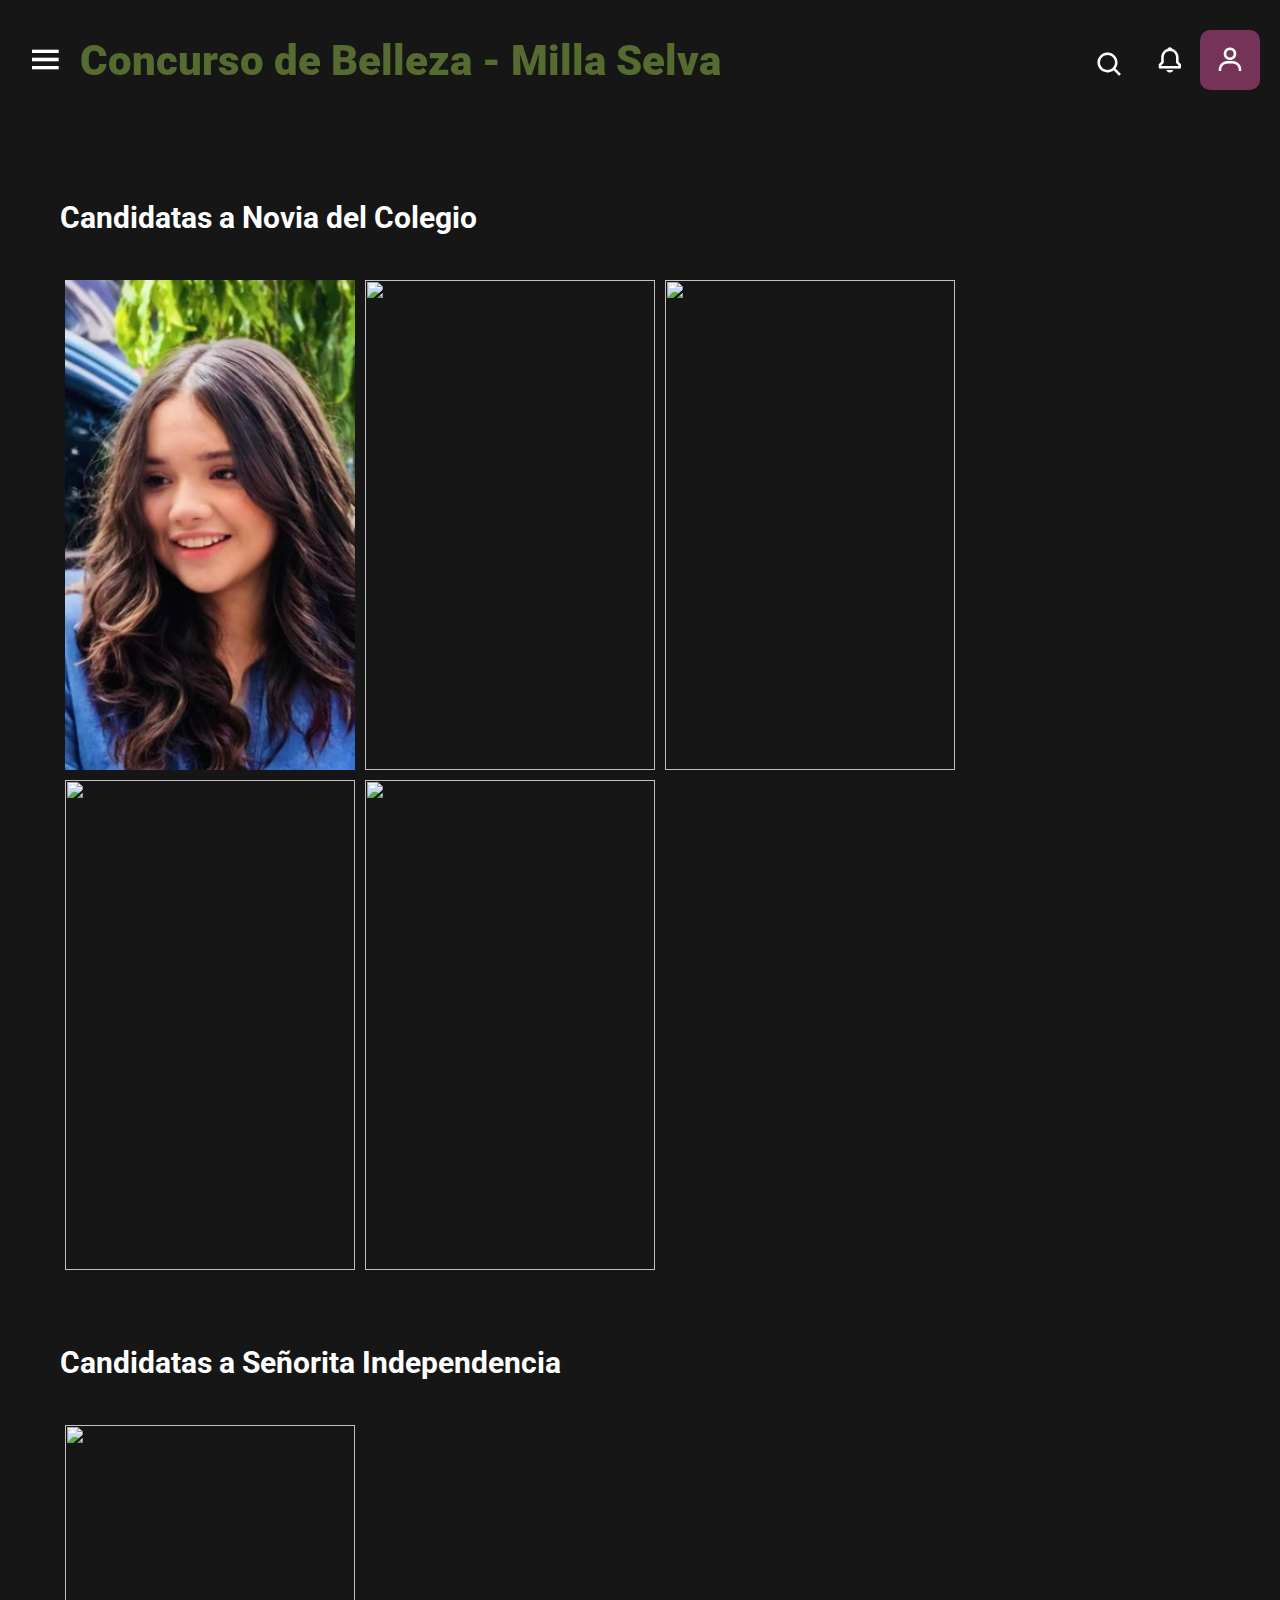
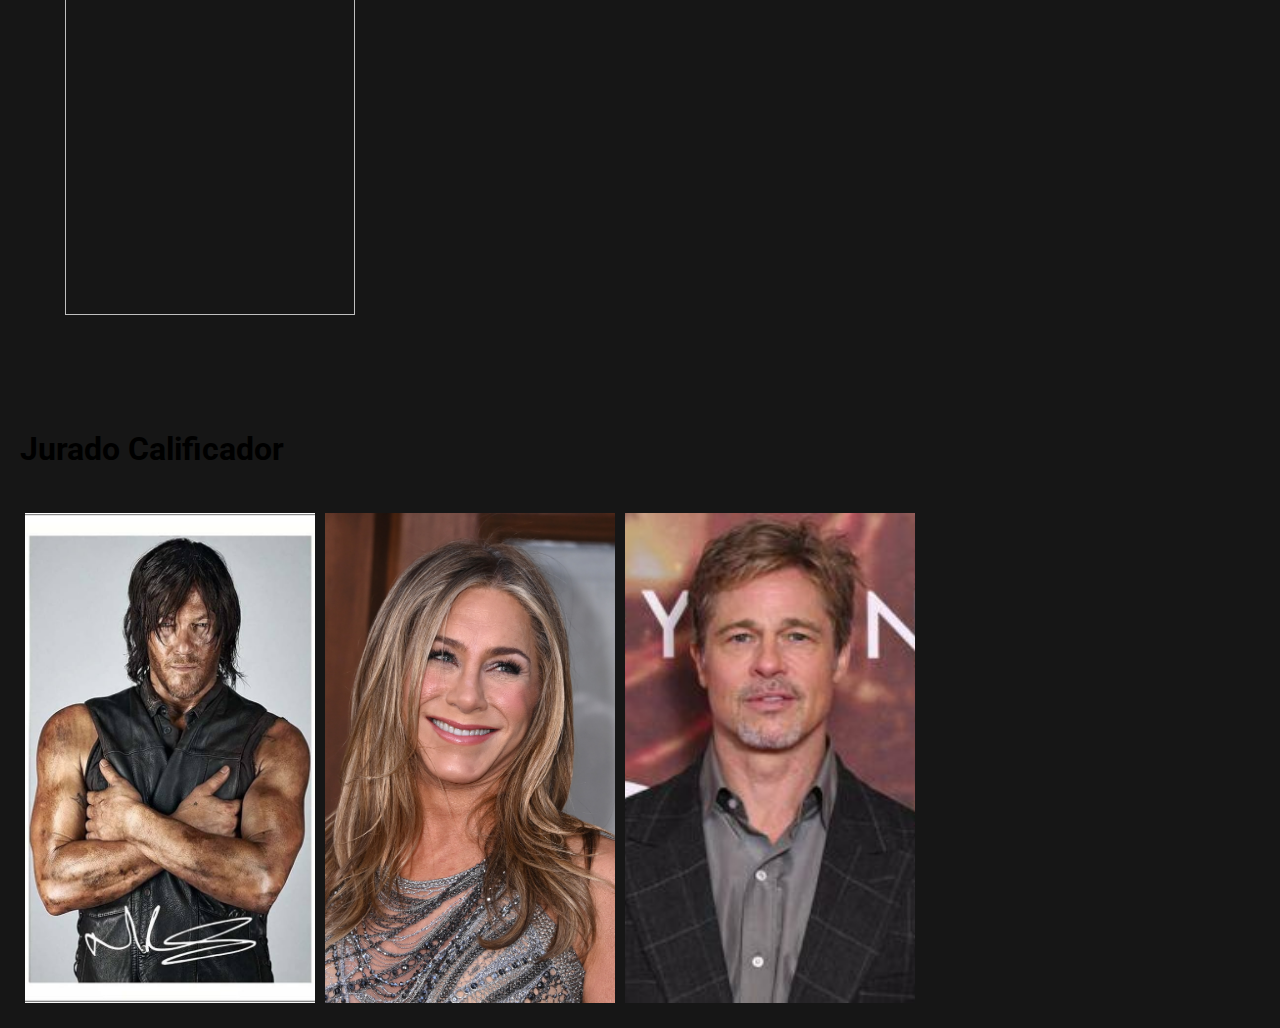
==== index.html @ 85952e96 "Add files via upload" ====
<!DOCTYPE html>
<html lang="en">

<head>
  <meta charset="UTF-8" />
  <meta http-equiv="X-UA-Compatible" content="IE=edge" />
  <meta name="viewport" content="width=device-width, initial-scale=1.0" />
  <title>Concurso de Belleza</title>
  <link rel="stylesheet" href="PagPrincipal.css" />
  <!-- Boxicons CSS -->
  <link flex href="https://unpkg.com/boxicons@2.1.4/css/boxicons.min.css" rel="stylesheet" />
  <script src="script.js" defer></script>
</head>

<body>
  <nav class="sidebar">
    <div class="menu_container">
      <div class="menu_items">
        <div class="menu">
          <i class="bx bx-menu" id="sidebar-open"></i>
        </div>
        <div class="logo_items flex">
          <!-- <span class="nav_image">
            <img src="IMG/Cine.png" alt="logo_img" /> 
          </span>-->
          <span class="logo_name">Concurso de Belleza - Milla Selva</span>

        </div>

      </div>
      <div class="rigth-items-nav">
        <div class="search">
          <input type="text" placeholder="Search..." class="search_box" />
          <!--  <span class="nav_image">
            <img src="IMG/Cine.png" alt="logo_img" />
          </span>-->
          <i class="bx bx-search" id="sidebar-open"></i>
        </div>
        <div class="notify">
          <i class="bx bx-bell" id="sidebar-open"></i>
        </div>
        <div class="menu_title flex user-icon">
          <i class="bx bx-user" id="sidebar-open"></i>
          <!--<span class="title"> Usuario</span>-->
          <span class="line"></span>
        </div>
      </div>
    </div>
    <ul class="menu_item">
      <li class="item">
        <a href="#" class="link flex">
          <i class="bx bx-home-alt"></i>
          <span> Inicio</span>
        </a>
      </li>

      <li class="item">
        <a href="candidatas.html" class="link flex">
          <i class="bx bxs-magic-wand"></i>
          <span> Candidatas</span>
        </a>
      </li>
      <li class="item">
        <a href="jueces.html" class="link flex">
          <i class="bx bx-folder"></i>
          <span> Jurado Calificador</span>
        </a>
      </li>
      <li class="item">
        <a href="https://jesusmillaselva.com/" class="link flex">
          <i class="bx bx-cloud-upload"></i>
          <span> Pagina Principal del Instituto</span>
        </a>
      </li>
      <li class="item">
        <a href="google.com" class="link flex">
          <i class="bx bx-flag"></i>
          <span> Cerrar Sesion</span>
        </a>
      </li>
    </ul>
  </nav>

  <!-- Navbar -->


  <div class="contenedorP">

    <div class="peli-category">
      <div class="title">
        <h1>Candidatas a Novia del Colegio</h1>
      </div>
      <div class="pelis">
        <div class="Peli">
          <img class="imgP" src="IMG/sarahi.png">
          <!-- <h1 aling="center" class="PP">Baby Driver</h1> -->
        </div>
        <div class="Peli">
          <img class="imgP" src="IMG/A8.jpg">
          <!-- <h1 aling="center" class="PP">Guardianes De La Galaxia</h1> -->
        </div>
        <div class="Peli">
          <img class="imgP" src="IMG/A5.jpg">
          <!-- <h1 aling="center" class="PP">Star Wars</h1> -->
        </div>

        <div class="Peli">
          <img class="imgP" src="IMG/A1.jpg">
          <!-- <h1 aling="center" class="PP">Spiderman No Way Home</h1> -->
        </div>
        <div class="Peli">
          <img class="imgP" src="IMG/A3.jpg">
          <!-- <h1 aling="center" class="PP">No Escape</h1> -->
        </div>
      </div>
    </div>

    <div class="peli-category">

      <div class="title">
        <h1>Candidatas a Señorita Independencia</h1>
      </div>
      <div class="pelis">
        </div>
        <div class="Peli">
          <img class="imgP" src="IMG/A2.jpg">
          <!-- <h1 aling="center" class="PP">Guardianes De La Galaxia</h1> -->
        </div>
      </div>
    </div>

    <div class="peli-category">

      <div class="title">
        <h1>Jurado Calificador</h1>
      </div>
      <div class="pelis">
        <div class="Peli">

          <img class="imgP" src="IMG/J2.jpg">
          <!-- <h1 aling="center" class="PP">La Cabaña</h1> -->
        </div>

        <div class="Peli">
          <img class="imgP" src="IMG/J3.jpg">
          <!-- <h1 aling="center" class="PP">One Piece Film Red</h1> -->
        </div>
        <div class="Peli">
          <img class="imgP" src="IMG/J1.jpg">
          <!-- <h1 aling="center" class="PP">Intensamente</h1> -->
        </div>
      </div>
    </div>

  </div>

  <div class="change-account">
    <h3>Con que usuario ingresaste?</h3>
    <div class="accounts">
      
      <div class="account">
        <div class="img">
          <img src="IMG/Intensamente.jpg" alt="user">
        </div>
        <div class="name">
          <p>Usuario Administrador Sarahi</p>
        </div>
      </div>

      

    </div>

  </div>








  <script src="scrpt.js"></script>
</body>

</html>
---- PagPrincipal.css ----
/* Import Google font - Poppins */
@import url("https://fonts.googleapis.com/css2?family=Poppins:wght@200;300;400;500;600;700&display=swap");
@import url('https://fonts.googleapis.com/css2?family=Roboto:wght@300;400;500;700;900&display=swap');

* {
  margin: 0;
  padding: 0;
  box-sizing: border-box;
  font-family: "Roboto", sans-serif;
}
body {
  min-height: 100vh;
  background: #161616;
}

a {
  text-decoration: none;
  color: #556B2F;
}

ul {
  list-style: none;
}

li{
  list-style: none;
  padding: 10px;
}

li:hover{
  font-weight: bold;
}

a:hover {
  font-weight: bold;
  color: #e59191;
}

i{
  padding: 15px;
  font-size: 30px;
}


i:hover {
  font-weight: bold;
  cursor: pointer;
  color: #e59191;
}

/* Pre css */
.flex {
  display: flex;
  align-items: center;
}
.nav_image {
  display: flex;
  min-width: 55px;
  justify-content: center;
}
.nav_image img {
  height: 35px;
  width: 35px;
  border-radius: 50%;
  object-fit: cover;
}

/* Sidebar */
.sidebar {
  top: 0;
  position: fixed;
  width: 100%;
  background: #fff;
  padding: 15px 10px;
  box-shadow: 0 0 2px rgba(0, 0, 0, 0.1);
  transition: all 0.4s ease;
  background-color: #161616;
  color: #fff;
  display: flex;
  flex-direction: column;
}

.sidebar.close {
  width: calc(55px + 20px);
}
.logo_items {
  gap: 8px;
}
.logo_name {
  font-size: 42px;
  color: #556B2F;
  font-weight: 900;
  transition: all 0.3s ease;
}

.menu i {
  font-size: 40px;
}

.menu_container {
  display: flex;
  justify-content: space-between;
  align-items: center;
}

.menu_items {
  display: flex;
  justify-content: space-between;
}

.menu_item {
  display: flex;
  flex-direction: column;
  padding: 10px 20px;
  border-radius: 5px;
  justify-content: space-between;
  display: none;
}

.menu:hover {
  cursor: pointer;
}


.rigth-items-nav{
  display: flex;
  justify-content: space-between;
  align-items: center;
  padding: 10px;

}

.search {
  display: flex;
  align-items: center;
  border-radius: 5px;
  margin-top: 10px;
  display: relative;
}

.user-icon {
  background-color: #743357;
  border-radius: 10px;
}


.search_box {
  border: none;
  background-color: #2b2929;
  width: 400px;
  color: #fff;
  padding: 10px;
  margin-right: 10px;
  margin-left: 10px;
  border-radius: 10px;
}

.search_box{
  display: none;
}





.contenedorP {
  margin-top: 110px;
  color: #fff;
  font-size: 15px;
  font-weight: 100;
  padding: 40px;
}

.peli-category {
  padding: 20px;
}

.title {
  padding: 30px 0px  20px 0px;
  margin-bottom: 20px;
}

.pelis {
  display: flex;
  flex-wrap: wrap;
}

img {
  width: 100%;
  height: 100%;
  object-fit: cover;
}

.Peli {
  width: 300px;
  height: 500px;
  padding: 5px;
  overflow: hidden;
}

.change-account {
  background-color: #252424 ;
  top: 0;
  position: absolute;
  height: 100vh;
  width: 100vw;
  display: flex;
  flex-direction: column;
  justify-content: center;
  align-items: center;
  flex-wrap: wrap;
  display: none;
}

.change-account h3 {
  font-size: 50px;
  color: #fff;
  margin: 100px;
  text-align: center;
}

.accounts {
  display: flex;
  justify-content: center;
  align-items: center;
  flex-wrap: wrap;
}

.account {
  background-color: #252424;
  margin:  10px;
  display: flex;
  flex-direction: column;
  justify-content: center;
  align-items: center;
  width: 300px;
  height: 300px;
}

.account:hover {
  cursor: pointer;
  background-color: #2b2929;
  border-radius: 10px;
}

.account .img {
  width: 200px;
  height: 200px;
  object-fit: cover;
  overflow: hidden;
}

.name {
  font-size: 20px;
  bottom: 0;
  padding-top: 20px;
  color: #8d8787;
}


.show {
  display: block;
}

.dont-show {
  display: none;
}
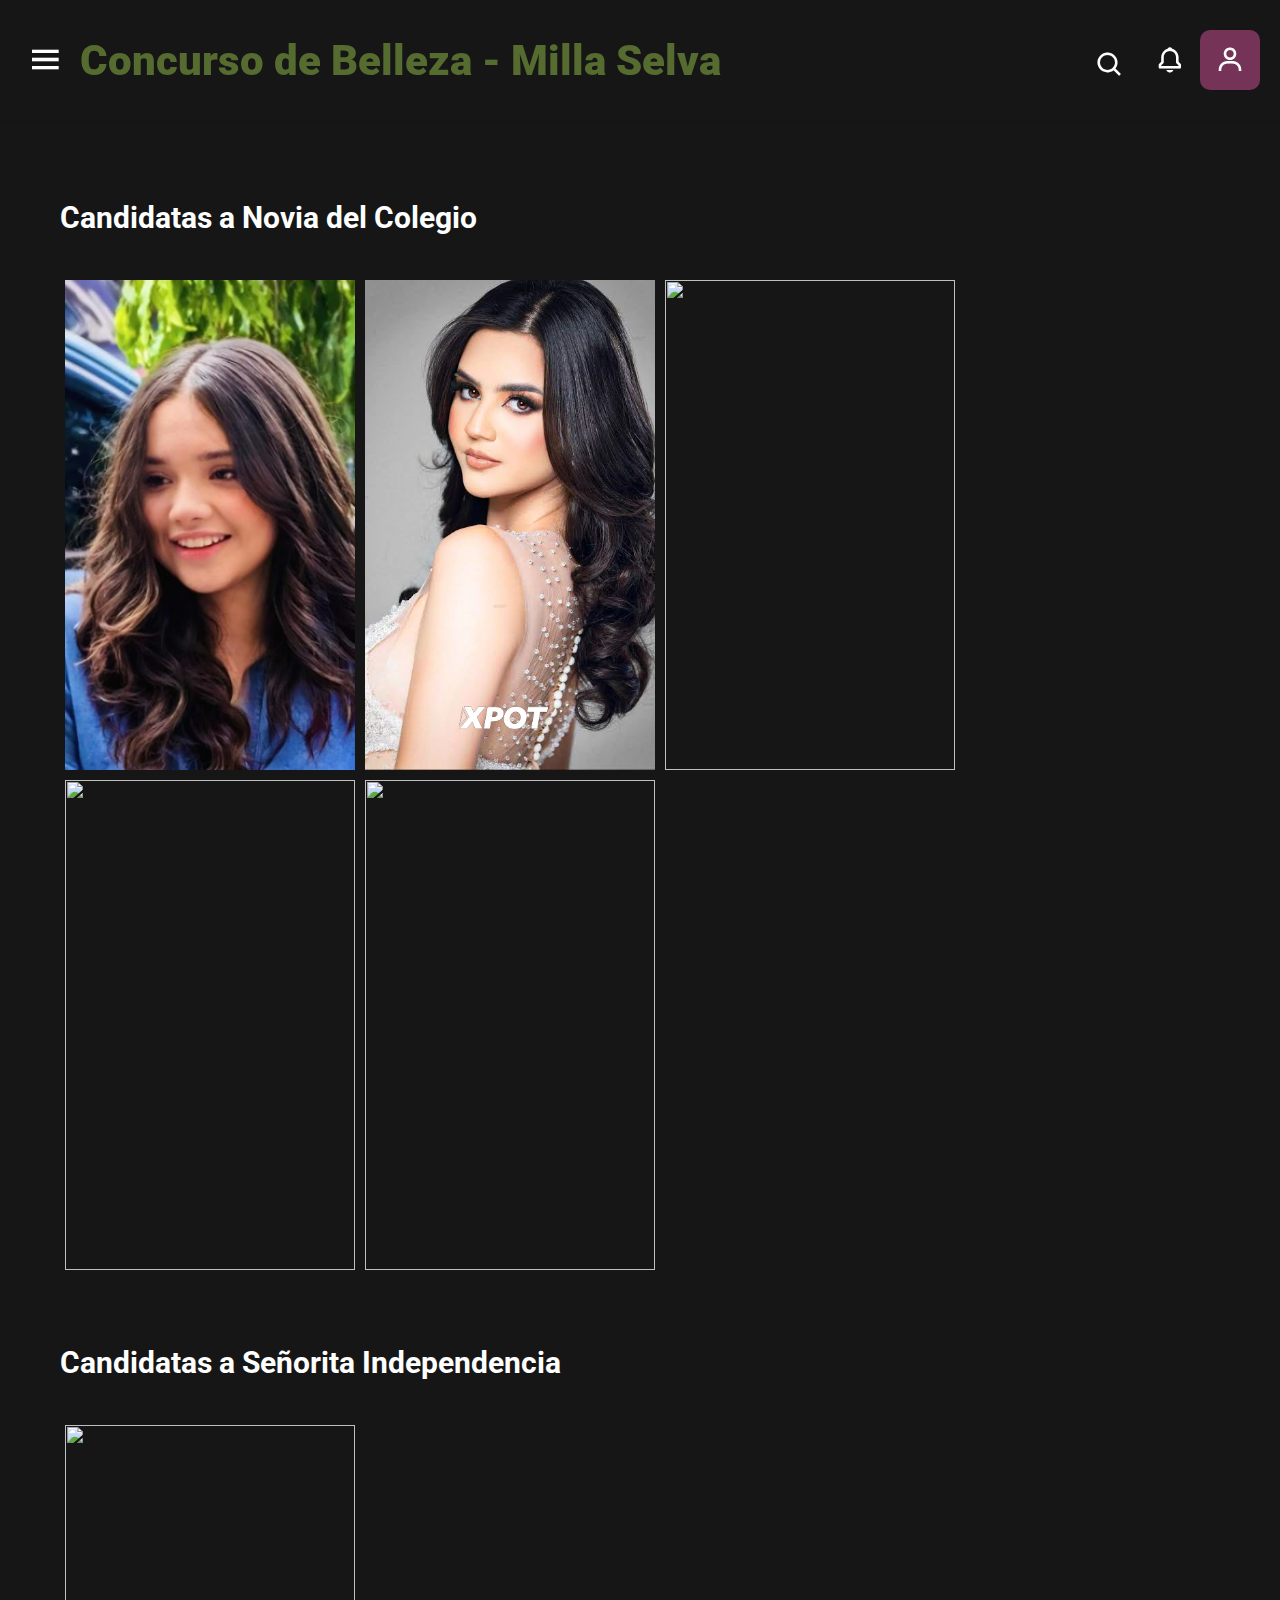
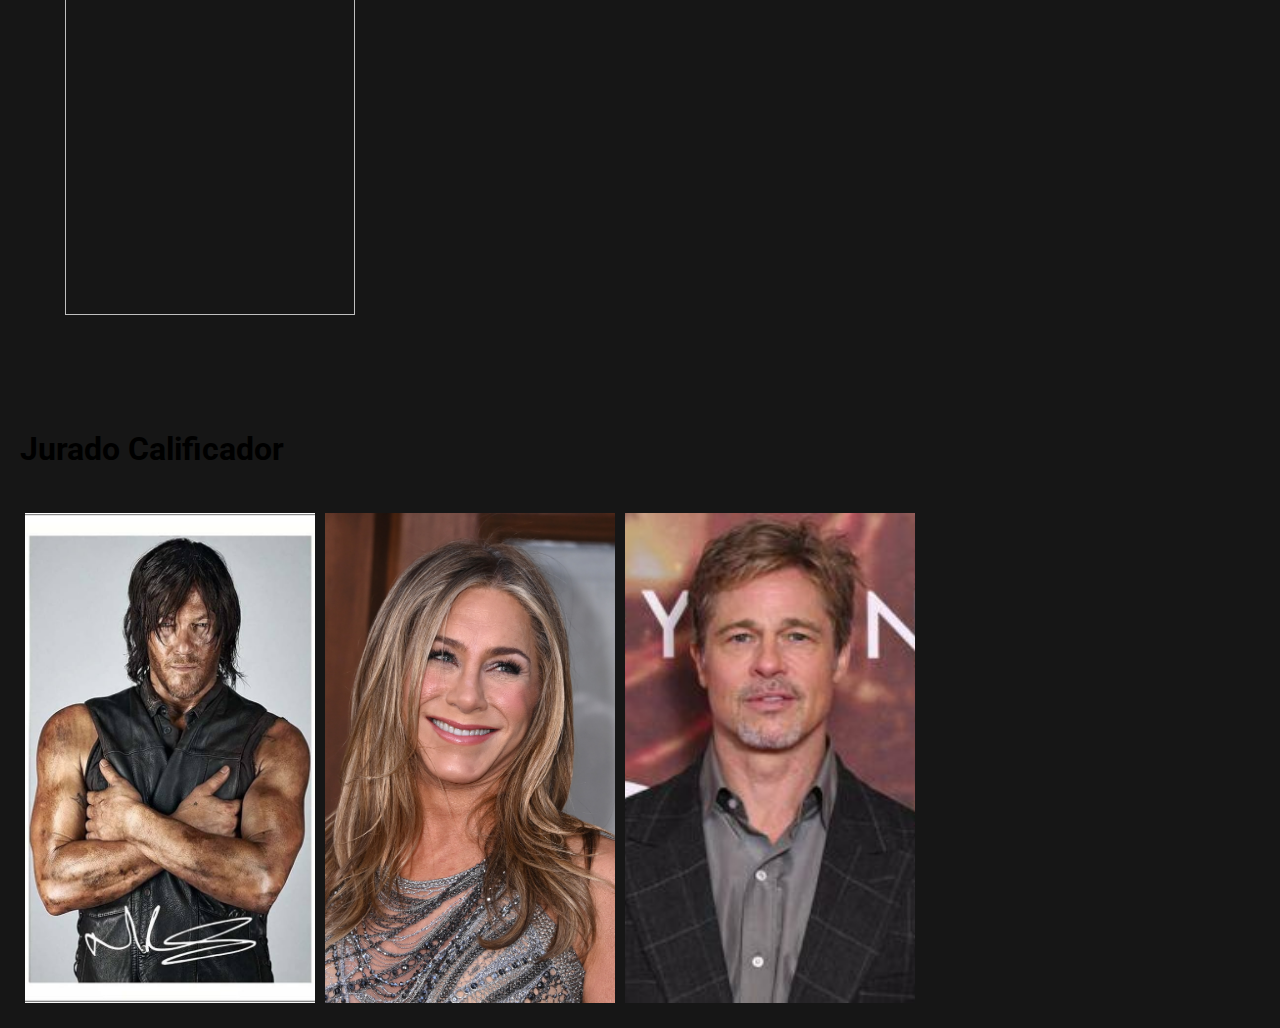
==== commit 84bcfe4f: "Update index.html" ====
--- a/index.html
+++ b/index.html
@@ -96,11 +96,11 @@
           <!-- <h1 aling="center" class="PP">Baby Driver</h1> -->
         </div>
         <div class="Peli">
-          <img class="imgP" src="IMG/A8.jpg">
+          <img class="imgP" src="IMG/A8.JPG">
           <!-- <h1 aling="center" class="PP">Guardianes De La Galaxia</h1> -->
         </div>
         <div class="Peli">
-          <img class="imgP" src="IMG/A5.jpg">
+          <img class="imgP" src="IMG/A5JPG">
           <!-- <h1 aling="center" class="PP">Star Wars</h1> -->
         </div>
 
@@ -183,4 +183,4 @@
   <script src="scrpt.js"></script>
 </body>
 
-</html>+</html>
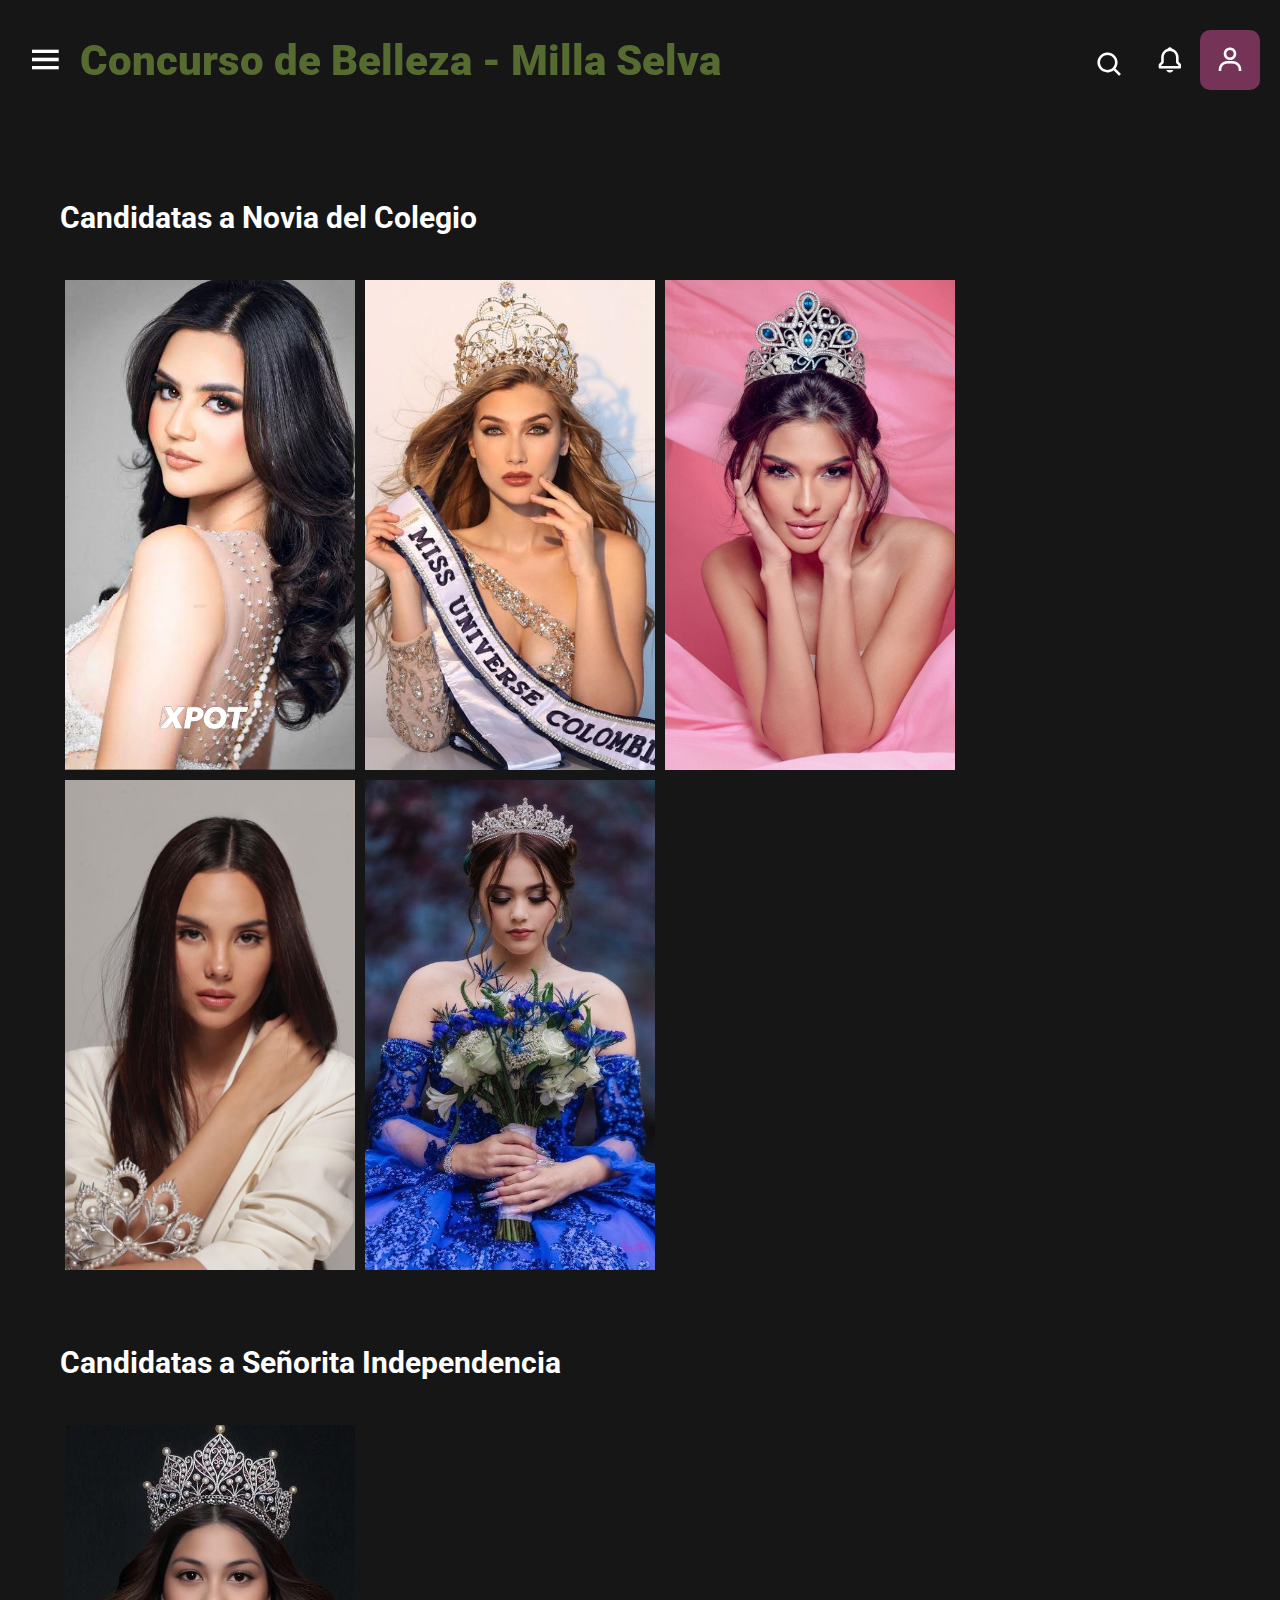
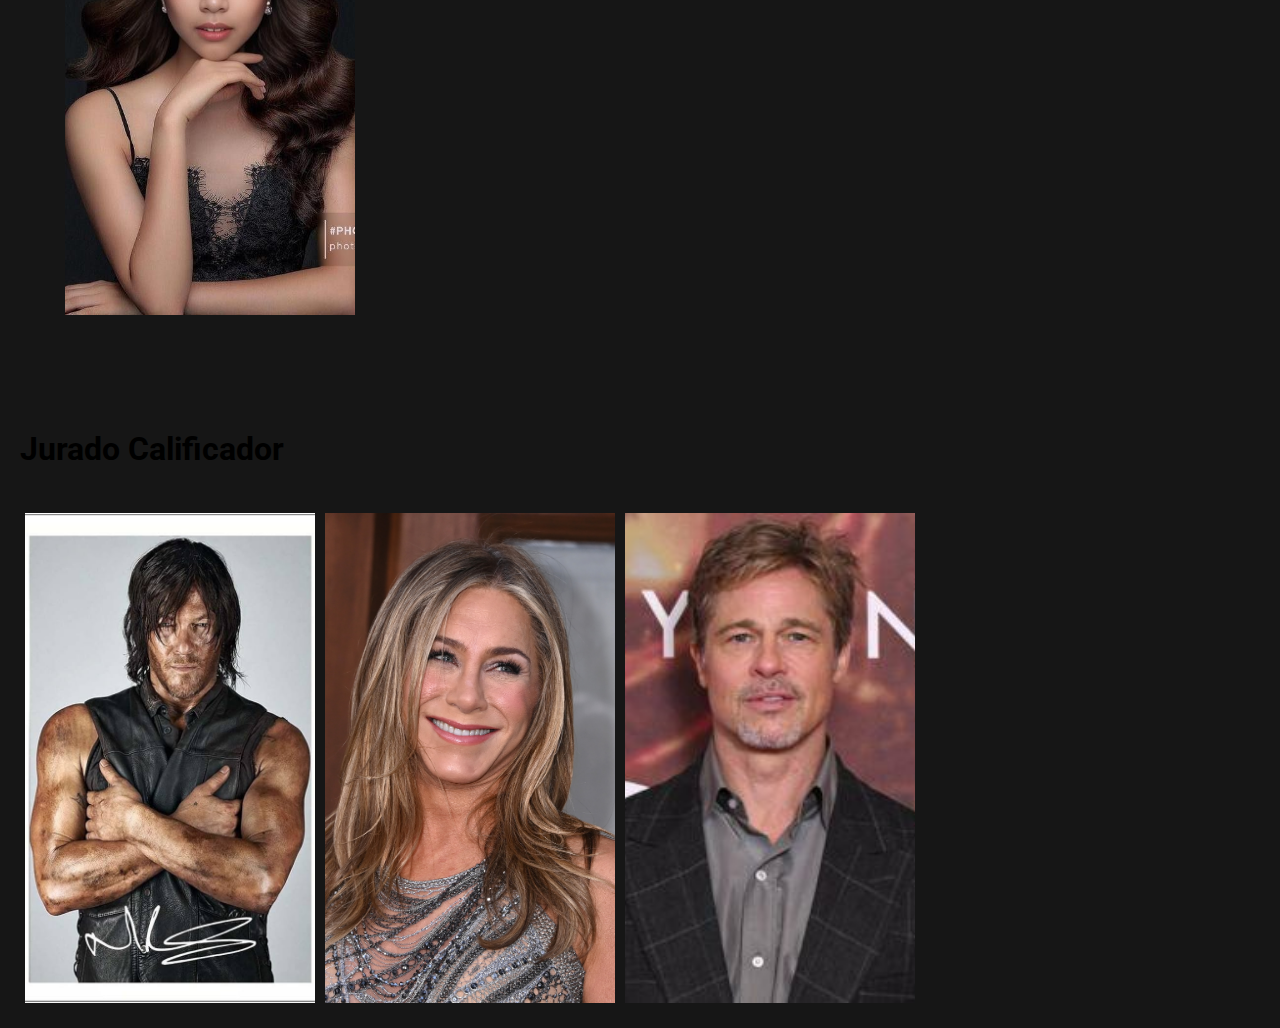
==== commit 0aa12dda: "Update index.html" ====
--- a/index.html
+++ b/index.html
@@ -92,24 +92,24 @@
       </div>
       <div class="pelis">
         <div class="Peli">
-          <img class="imgP" src="IMG/sarahi.png">
+          <img class="imgP" src="IMG/A8.JPG">
           <!-- <h1 aling="center" class="PP">Baby Driver</h1> -->
         </div>
         <div class="Peli">
-          <img class="imgP" src="IMG/A8.JPG">
+          <img class="imgP" src="IMG/A7.JPG">
           <!-- <h1 aling="center" class="PP">Guardianes De La Galaxia</h1> -->
         </div>
         <div class="Peli">
-          <img class="imgP" src="IMG/A5JPG">
+          <img class="imgP" src="IMG/A5.JPG">
           <!-- <h1 aling="center" class="PP">Star Wars</h1> -->
         </div>
 
         <div class="Peli">
-          <img class="imgP" src="IMG/A1.jpg">
+          <img class="imgP" src="IMG/A1.JPG">
           <!-- <h1 aling="center" class="PP">Spiderman No Way Home</h1> -->
         </div>
         <div class="Peli">
-          <img class="imgP" src="IMG/A3.jpg">
+          <img class="imgP" src="IMG/A3.JPG">
           <!-- <h1 aling="center" class="PP">No Escape</h1> -->
         </div>
       </div>
@@ -123,7 +123,7 @@
       <div class="pelis">
         </div>
         <div class="Peli">
-          <img class="imgP" src="IMG/A2.jpg">
+          <img class="imgP" src="IMG/A2.JPG">
           <!-- <h1 aling="center" class="PP">Guardianes De La Galaxia</h1> -->
         </div>
       </div>
@@ -160,7 +160,7 @@
       
       <div class="account">
         <div class="img">
-          <img src="IMG/Intensamente.jpg" alt="user">
+          <img src="IMG/sarahi.png" alt="user">
         </div>
         <div class="name">
           <p>Usuario Administrador Sarahi</p>
